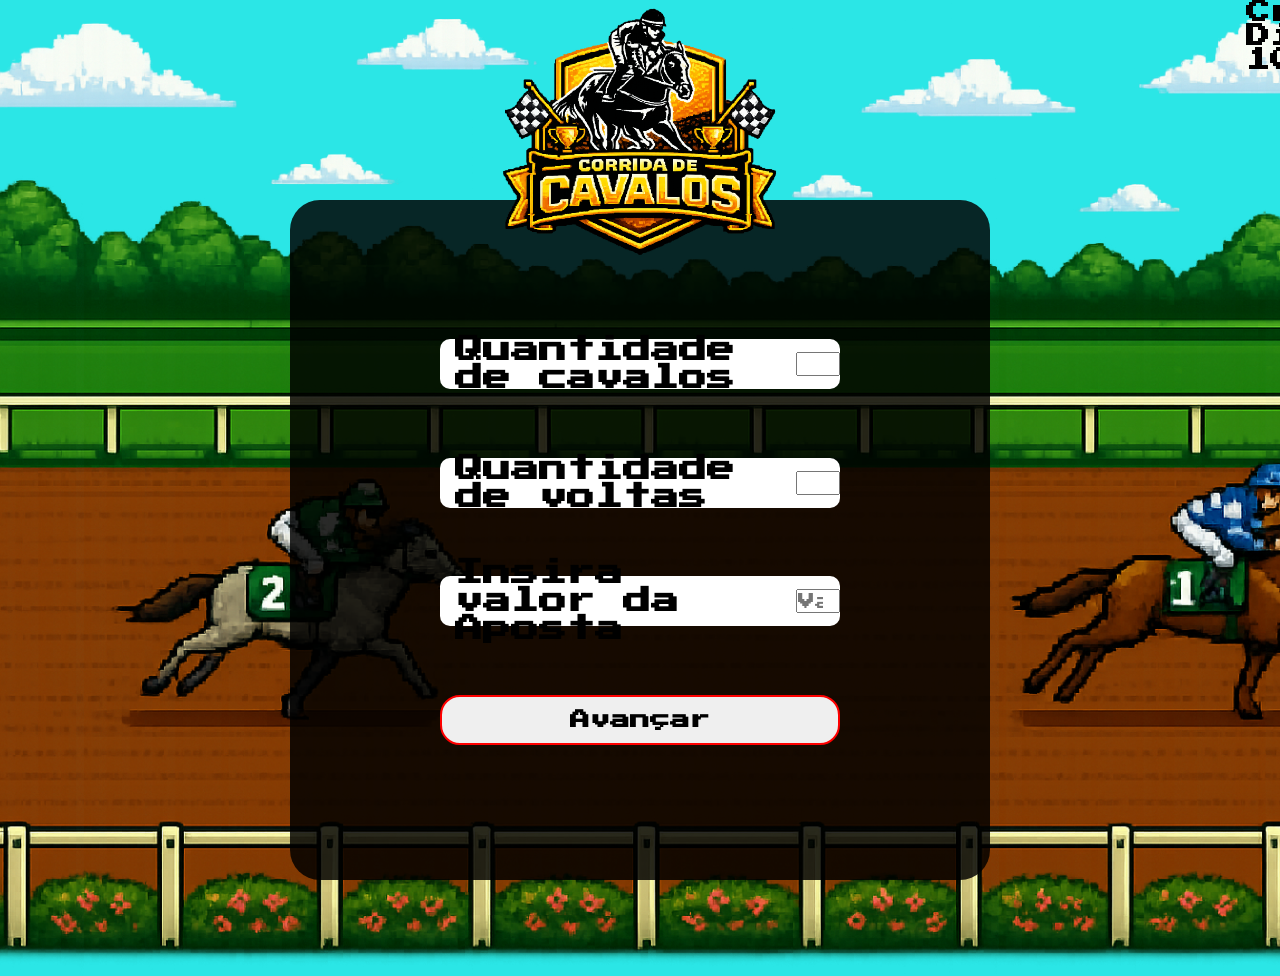
==== index copy.html @ d5cafde4 "arrumando merge" ====
<!DOCTYPE html>
<html lang="en">

<head>
    <meta charset="UTF-8">
    <meta name="viewport" content="width=device-width, initial-scale=1.0">
    <link rel="stylesheet" href="site.css">
    <link href="https://fonts.googleapis.com/css2?family=Fredoka:wght@400;500;600&display=swap" rel="stylesheet">
    <link rel="preconnect" href="https://fonts.googleapis.com">
    <link rel="preconnect" href="https://fonts.gstatic.com" crossorigin>
    <link href="https://fonts.googleapis.com/css2?family=Press+Start+2P&display=swap" rel="stylesheet">
    <script src="script.js"></script>
    <title>Corrida de Cavalos</title>

    <!-- Grupo 08 - 1SIS -->

</head>

<body>
    <div class="fundo">


        <div class="ficha">
            <h2>Créditos Disponíveis: <span id="spanCreditos"></span></h2>
        </div>
        <div class="titulo2"></div>
        <div class="box">
            <div id="dados_da_corrida" class="dados_da_corrida">
                <div style="display: flex;">
                    <div class="card">
                        <p>Quantidade de cavalos</p><input type="number" id="ipt_quant_cavalos">
                    </div>
                </div>

                <div style="display: flex;">
                    <div class="card">
                        <p> Quantidade de voltas</p><input type="number" id="ipt_quant_voltas">
                    </div>
                </div>
                <div style="display: flex;">
                    <div class="card">
                        <p> Insira valor da Aposta</p><input type="number" placeholder="Valor de aposta"
                            id="iptValorAposta">
                    </div>
                </div>



                <button onclick="avancarProximaDiv()" class="btn-avancar">Avançar</button>

            </div>

            <div id="divEscolherCavalo" class="divEscolherCavalo" style="display: none;">
                <h3 id="divCadastroNome" class="box_menor">
                    <p>Insira o nome do cavalo:</p> <input type="text" id="iptNomeCavalo">
                    <button onclick="adicionarCavalo()">Adicionar</button>
                </h3>
                <div id="div_cavalos">
                </div>


            </div>

            <input type="number" style="display: none;" placeholder="Valor de aposta" class="valor" id="iptValorAposta">
            <button class="aposta" style="display: none;" onclick="apostar()"></button>

            <div class="result" id="resultado">
                <div id="resultadoConteudo"></div>
            </div>
        </div>

    </div>
</body>
<script>
    var creditosTotais = 10;
    spanCreditos.innerHTML = creditosTotais;
</script>

</html>
---- site.css ----
@import url(https://fonts.googleapis.com/css2?family=Fredoka:wght@400;500;600&display=swap);

* {
    padding: 0;
    margin: 0;
    font-family: "Press Start 2P", sans-serif;
}

body {
    z-index: -10;
}

.fundo {
    background-color: rgb(43, 230, 230);
    background-image: url(imagens/plano2.png);
    background-position: central;
    background-size: cover;
    height: 976px;
    width: 100%;

    filter: blur(0px);
    position: relative;

    z-index: 0;

    display: flex;
    flex-direction: column;
    justify-content: flex-start;
    align-items: center;

}

.ficha {
    display: block;
    position: absolute;
    margin-left: 1500px;
}

.titulo {
    height: 390px;
    width: 430px;
    background-image: url(imagens/logo.png);
    background-position: center;
    background-size: cover;


    margin-top: 50px;

}

.titulo2 {
    height: 270px;
    width: 350px;
    background-image: url(imagens/logo.png);
    background-position: center;
    background-size: cover;
    position: absolute;
}

.box {
    border-radius: 30px;
    background-color: rgba(0, 0, 0, 0.834);
    height: 680px;
    width: 700px;
    margin-top: 200px;
    display: flex;
    flex-direction: column;
    justify-content: flex-start;
    align-items: center;
}

.botao {
    height: 120px;
    width: 400px;
    background-image: url(imagens/BOTAO.png);
    background-position: center;
    background-size: cover;
    margin-top: 90px;
    font-size: 28px;
    font-family: 'Pixelify Sans', sans-serif;
    font-weight: 700;
    z-index: 20;
    transition: 0.3s;
    position: absolute;
}

.botao:hover {
    transform: scale(1.10)
}

.box_menor {
    background-color: rgba(255, 255, 255, 0.834);
    border-radius: 20px;
    height: 80px;
    width: 600px;
    margin-top: 20px;
    transition: 0.3s;
    display: flex;
    align-items: center;
    justify-items: center;
    margin-top: 70px;

}

.box_menor:hover {
    transform: scale(1.10)
}



.cavalo {
    border-radius: 100px;
    background-color: white;

    height: 70px;
    width: 70px;

    margin: 5px;
    margin-left: 10px;

    background-position: center;
    background-size: 210px 150px;
}

p {
    font-size: 25px;
    margin-left: 15px;
    font-family: "Press Start 2P", sans-serif;
}

.box_menor input {
    margin-left: 470px;
    width: 170px;
    height: 40px;
    font-size: 20px;
    text-align: center;
    border-radius: 20px;
    position: absolute;
    margin-top: 10px;
}

.valor {
    margin-left: 0px;
    width: 170px;
    height: 40px;
    font-size: 20px;
    text-align: center;
    border-radius: 20px;
    position: absolute;
    margin-top: 550px;

}

.box_menor input:checked {
    background-color: rgb(0, 38, 255);
}

.result {
    display: none;
    font-size: 20px;
    height: 450px;
    width: 500px;
    background-color: rgba(255, 255, 255, 0.834);
    color: rgb(0, 0, 0);
    border-radius: 20px;
    margin-top: 90px;
    text-align: center;
    overflow: auto;
    scrollbar-width: none;
}

.aposta {
    width: 180px;
    height: 80px;
    position: absolute;
    margin-top: 610px;
    margin-left: 0px;
    transition: 0.3s;
    border: none;
    background-color: rgba(240, 248, 255, 0);
    background-image: url(imagens/apostar.png);
    background-position: center;
    background-size: cover;
}

.aposta:hover {
    transform: scale(1.10);
}

.dados_da_corrida {
    display: flex;
    align-items: center;
    justify-content: space-evenly;
    flex-direction: column;
    width: 80%;
    height: 80%;
    margin-top: 70px;
}

.dados_da_corrida input {
    width: 40px;
    margin-left: 30px;
    height: 20px;
    font-size: 17px;
}

.dados_da_corrida p {
    font-size: 28px;
    /*font-family: 'Pixelify Sans', sans-serif;*/
    font-weight: 700;
    color: rgb(0, 0, 0);
}

.card {
    background-color: rgb(255, 255, 255);
    width: 400px;
    height: 50px;
    align-items: center;
    display: flex;
    border-radius: 10px;

}

.btn-avancar {
    height: 50px;
    width: 400px;
    border: 2px solid rgb(255, 0, 0);
    border-radius: 20px;
    font-size: 20px;
    font-weight: 700;
}

/* .btn-avancar:hover {
transform
} */

.divEscolherCavalo h3 {
    color: white;
}

.divEscolherCavalo input {
    border: 2px solid;
    margin-left: 250px;
    margin-bottom: 10px;
    height: 40px;
}

.divEscolherCavalo button {
    width: 80px;
    height: 40px;
    margin-left: 250px;
    border: 2px solid;
    border-radius: 20px;

}

.divEscolherCavalo p {
    color: black;
    font-size: 20px;
}
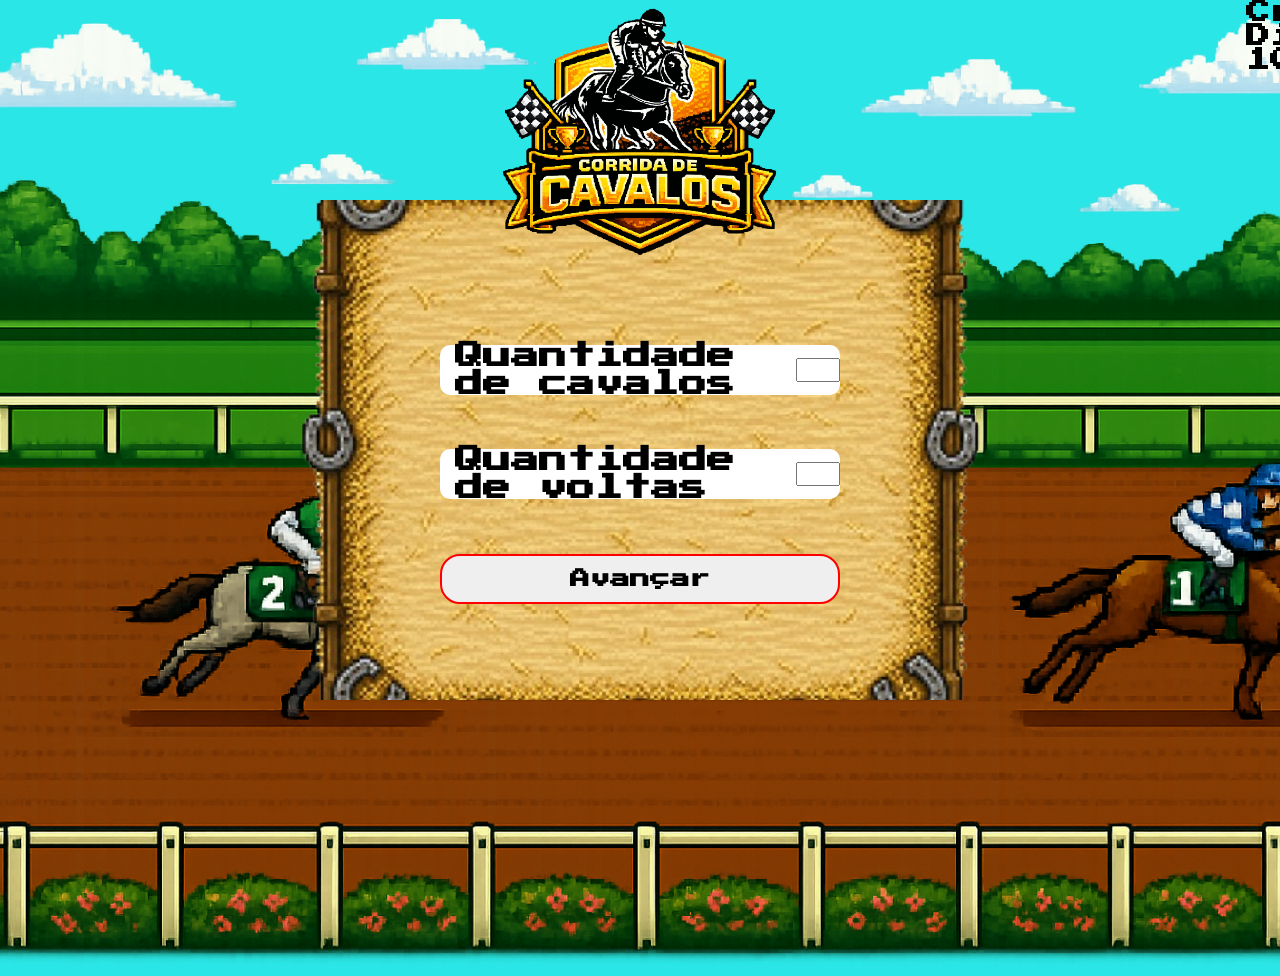
==== commit 4226ad7d: "resolvendo conflito" ====
--- a/index copy.html
+++ b/index copy.html
@@ -37,12 +37,7 @@
                         <p> Quantidade de voltas</p><input type="number" id="ipt_quant_voltas">
                     </div>
                 </div>
-                <div style="display: flex;">
-                    <div class="card">
-                        <p> Insira valor da Aposta</p><input type="number" placeholder="Valor de aposta"
-                            id="iptValorAposta">
-                    </div>
-                </div>
+
 
 
 
@@ -58,11 +53,12 @@
                 <div id="div_cavalos">
                 </div>
 
-
+                <input type="number" style="display: none;" placeholder="Valor de aposta" class="valor"
+                    id="iptValorAposta">
+                <button class="aposta" style="display: none;" onclick="apostar()"></button>
             </div>
 
-            <input type="number" style="display: none;" placeholder="Valor de aposta" class="valor" id="iptValorAposta">
-            <button class="aposta" style="display: none;" onclick="apostar()"></button>
+
 
             <div class="result" id="resultado">
                 <div id="resultadoConteudo"></div>
--- a/site.css
+++ b/site.css
@@ -59,14 +59,21 @@
 
 .box {
     border-radius: 30px;
-    background-color: rgba(0, 0, 0, 0.834);
-    height: 680px;
+    background-image: url(imagens/box_grande.png);
+    background-position: center;
+    background-size: cover;
+    height: auto;
+    min-height: 500px;
+    max-height: 90vh;
     width: 700px;
     margin-top: 200px;
+    padding: 20px;
+    box-sizing: border-box;
     display: flex;
     flex-direction: column;
     justify-content: flex-start;
     align-items: center;
+    overflow-y: auto;
 }
 
 .botao {
@@ -91,15 +98,15 @@
 .box_menor {
     background-color: rgba(255, 255, 255, 0.834);
     border-radius: 20px;
-    height: 80px;
+    height: 60px;
     width: 600px;
-    margin-top: 20px;
+    margin-top: 15px;
     transition: 0.3s;
     display: flex;
     align-items: center;
-    justify-items: center;
-    margin-top: 70px;
-
+    justify-content: space-between;
+    padding: 0 20px;
+    box-sizing: border-box;
 }
 
 .box_menor:hover {
@@ -129,26 +136,21 @@
 }
 
 .box_menor input {
-    margin-left: 470px;
-    width: 170px;
+    position: relative;
+    margin: 0;
+    width: 25px;
+    height: 25px;
+    cursor: pointer;
+}
+
+.valor {
+    width: 200px;
     height: 40px;
     font-size: 20px;
     text-align: center;
     border-radius: 20px;
-    position: absolute;
-    margin-top: 10px;
-}
-
-.valor {
-    margin-left: 0px;
-    width: 170px;
-    height: 40px;
-    font-size: 20px;
-    text-align: center;
-    border-radius: 20px;
-    position: absolute;
-    margin-top: 550px;
-
+    margin: 15px auto;
+    display: none;
 }
 
 .box_menor input:checked {
@@ -172,15 +174,15 @@
 .aposta {
     width: 180px;
     height: 80px;
-    position: absolute;
-    margin-top: 610px;
-    margin-left: 0px;
+    margin: 10px auto;
+    display: none;
     transition: 0.3s;
     border: none;
     background-color: rgba(240, 248, 255, 0);
     background-image: url(imagens/apostar.png);
     background-position: center;
     background-size: cover;
+    cursor: pointer;
 }
 
 .aposta:hover {
@@ -257,4 +259,15 @@
 .divEscolherCavalo p {
     color: black;
     font-size: 20px;
-}+}
+
+#div_cavalos {
+    max-height: 280px;
+    overflow-y: auto;
+    width: 100%;
+    display: flex;
+    flex-direction: column;
+    align-items: center;
+    gap: 10px;
+}
+
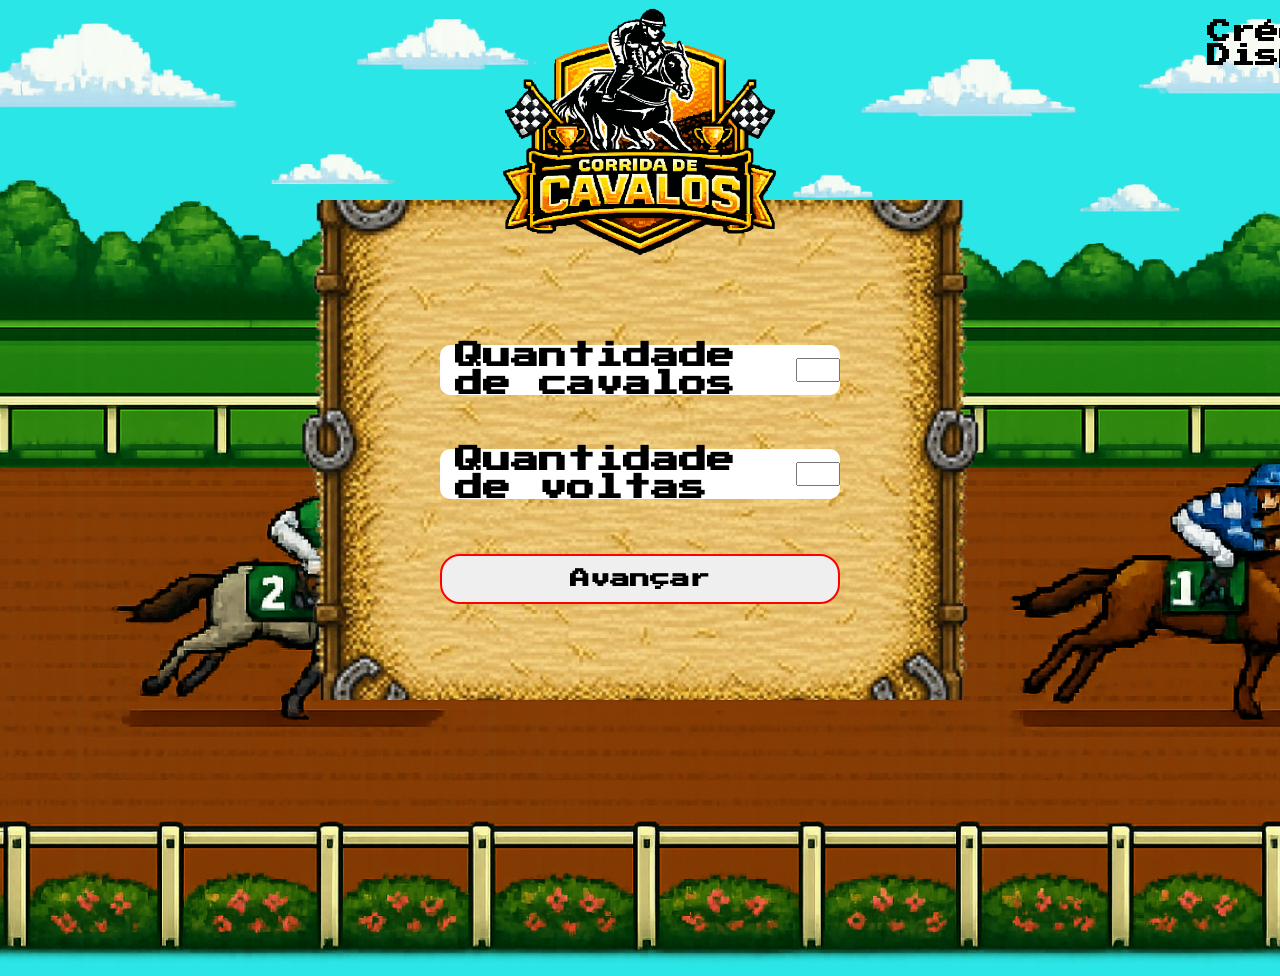
==== commit 7b5fb083: "mudança nos créditos" ====
--- a/index copy.html
+++ b/index copy.html
@@ -21,7 +21,7 @@
 
 
         <div class="ficha">
-            <h2>Créditos Disponíveis: <span id="spanCreditos"></span></h2>
+            <h2>Créditos Disponíveis:<span id="spanCreditos"></span></h2>
         </div>
         <div class="titulo2"></div>
         <div class="box">
--- a/site.css
+++ b/site.css
@@ -31,9 +31,10 @@
 }
 
 .ficha {
-    display: block;
+    display: flex;
     position: absolute;
-    margin-left: 1500px;
+    margin-left: 1470px;
+    margin-top: 20px;
 }
 
 .titulo {
@@ -73,7 +74,7 @@
     flex-direction: column;
     justify-content: flex-start;
     align-items: center;
-    overflow-y: auto;
+    /*overflow-y: auto;*/
 }
 
 .botao {
@@ -240,20 +241,23 @@
     color: white;
 }
 
-.divEscolherCavalo input {
+#iptNomeCavalo {
     border: 2px solid;
-    margin-left: 250px;
-    margin-bottom: 10px;
     height: 40px;
-}
-
-.divEscolherCavalo button {
-    width: 80px;
+    border-radius: 10px;
+    padding: 0 10px;
+    width: 200px;
+    font-size: 16px;
+}
+
+#divCadastroNome button {
+    width: 120px;
     height: 40px;
-    margin-left: 250px;
     border: 2px solid;
     border-radius: 20px;
-
+    cursor: pointer;
+    background-color: white;
+    font-weight: bold;
 }
 
 .divEscolherCavalo p {
@@ -269,5 +273,4 @@
     flex-direction: column;
     align-items: center;
     gap: 10px;
-}
-
+}
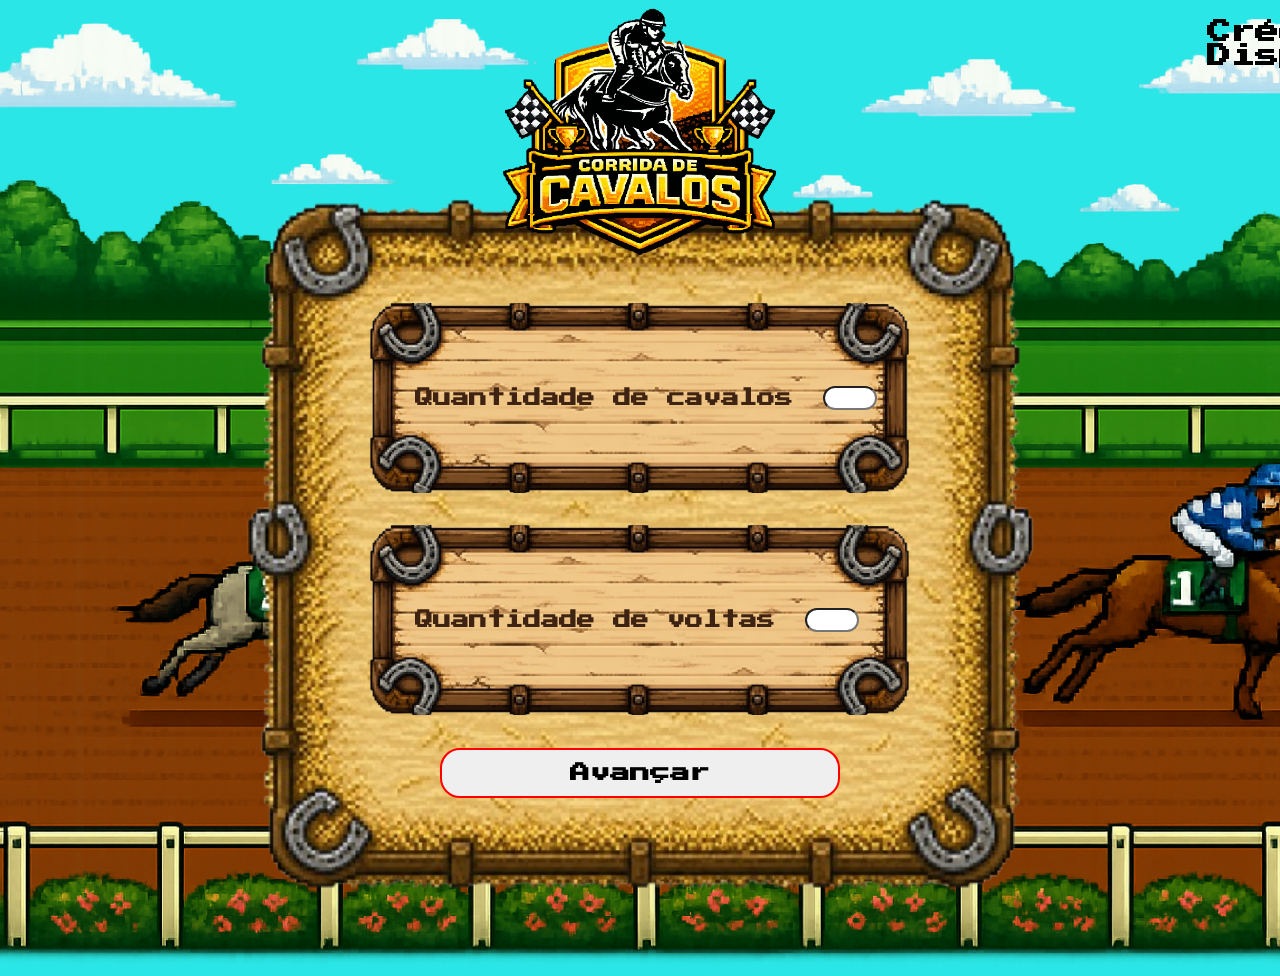
==== commit b8bcff70: "atualizando css" ====
--- a/index copy.html
+++ b/index copy.html
@@ -46,10 +46,10 @@
             </div>
 
             <div id="divEscolherCavalo" class="divEscolherCavalo" style="display: none;">
-                <h3 id="divCadastroNome" class="box_menor">
+                <div id="divCadastroNome" class="box_menor">
                     <p>Insira o nome do cavalo:</p> <input type="text" id="iptNomeCavalo">
                     <button onclick="adicionarCavalo()">Adicionar</button>
-                </h3>
+                </div>
                 <div id="div_cavalos">
                 </div>
 
--- a/site.css
+++ b/site.css
@@ -62,19 +62,19 @@
     border-radius: 30px;
     background-image: url(imagens/box_grande.png);
     background-position: center;
-    background-size: cover;
-    height: auto;
-    min-height: 500px;
-    max-height: 90vh;
-    width: 700px;
-    margin-top: 200px;
+    background-repeat: no-repeat;
+    background-size: cover;
+    height: 700px;
+    width: 750px;
+    margin-top: 180px;
     padding: 20px;
-    box-sizing: border-box;
     display: flex;
     flex-direction: column;
     justify-content: flex-start;
     align-items: center;
-    /*overflow-y: auto;*/
+    overflow: hidden;
+
+
 }
 
 .botao {
@@ -99,15 +99,30 @@
 .box_menor {
     background-color: rgba(255, 255, 255, 0.834);
     border-radius: 20px;
-    height: 60px;
-    width: 600px;
+    height: auto;
+    min-height: 60px;
+    width: 90%;
+    max-width: 600px;
     margin-top: 15px;
     transition: 0.3s;
     display: flex;
     align-items: center;
     justify-content: space-between;
-    padding: 0 20px;
+    padding: 10px 20px;
     box-sizing: border-box;
+    gap: 10px;
+}
+
+#divCadastroNome p {
+    font-size: 8px;
+    margin-left: 0;
+    white-space: nowrap;
+    flex-shrink: 0;
+}
+
+#divCadastroNome #iptNomeCavalo {
+    flex: 1;
+    min-width: 0;
 }
 
 .box_menor:hover {
@@ -131,7 +146,7 @@
 }
 
 p {
-    font-size: 25px;
+    font-size: 10px;
     margin-left: 15px;
     font-family: "Press Start 2P", sans-serif;
 }
@@ -201,23 +216,29 @@
 }
 
 .dados_da_corrida input {
-    width: 40px;
+    width: 50px;
     margin-left: 30px;
     height: 20px;
     font-size: 17px;
+    border-radius: 20px;
+    text-align: center;
 }
 
 .dados_da_corrida p {
-    font-size: 28px;
+    font-size: 18px;
     /*font-family: 'Pixelify Sans', sans-serif;*/
     font-weight: 700;
-    color: rgb(0, 0, 0);
+    color: rgb(63, 35, 18);
 }
 
 .card {
-    background-color: rgb(255, 255, 255);
-    width: 400px;
-    height: 50px;
+    background-image: url(imagens/cardcavalo.png);
+    background-position: center;
+    background-size: cover;
+    padding-left: 40px;
+    width: 520px;
+    height: 190px;
+    gap: 0px;
     align-items: center;
     display: flex;
     border-radius: 10px;
@@ -247,7 +268,7 @@
     border-radius: 10px;
     padding: 0 10px;
     width: 200px;
-    font-size: 16px;
+    font-size: 20px;
 }
 
 #divCadastroNome button {
@@ -260,9 +281,19 @@
     font-weight: bold;
 }
 
+.divEscolherCavalo {
+    display: flex;
+    flex-direction: column;
+    align-items: center;
+    width: 100%;
+    padding: 20px;
+    box-sizing: border-box;
+    margin-top: 60px;
+}
+
 .divEscolherCavalo p {
     color: black;
-    font-size: 20px;
+    font-size: 10px;
 }
 
 #div_cavalos {
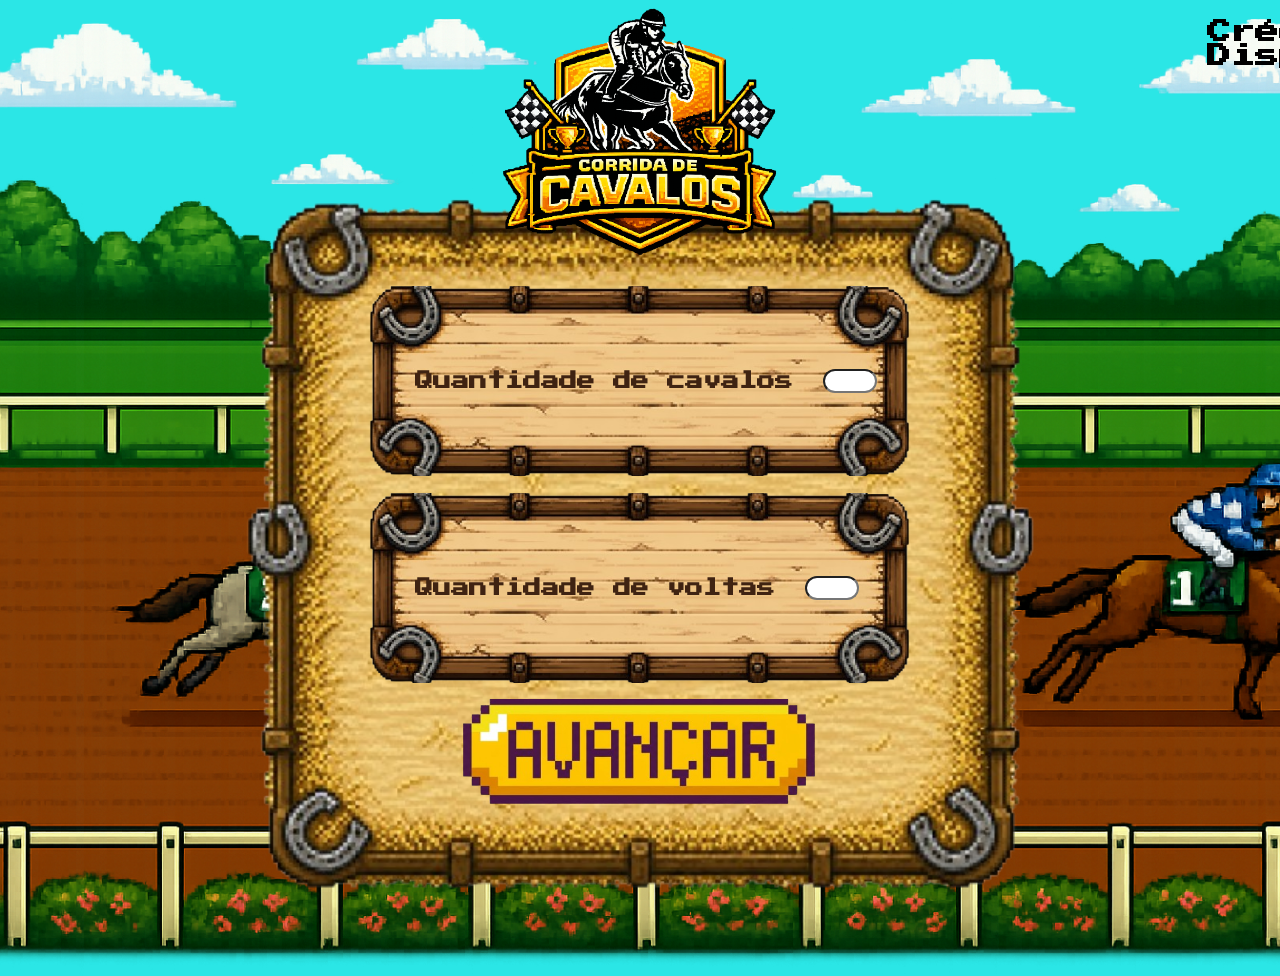
==== commit 44cf148e: "botao" ====
--- a/index copy.html
+++ b/index copy.html
@@ -41,15 +41,15 @@
 
 
 
-                <button onclick="avancarProximaDiv()" class="btn-avancar">Avançar</button>
+                <button onclick="avancarProximaDiv()" class="btn-avancar"></button>
 
             </div>
 
             <div id="divEscolherCavalo" class="divEscolherCavalo" style="display: none;">
-                <div id="divCadastroNome" class="box_menor">
+                <h3 id="divCadastroNome" class="box_menor">
                     <p>Insira o nome do cavalo:</p> <input type="text" id="iptNomeCavalo">
                     <button onclick="adicionarCavalo()">Adicionar</button>
-                </div>
+                </h3>
                 <div id="div_cavalos">
                 </div>
 
--- a/site.css
+++ b/site.css
@@ -64,15 +64,18 @@
     background-position: center;
     background-repeat: no-repeat;
     background-size: cover;
+
+
     height: 700px;
     width: 750px;
+
     margin-top: 180px;
     padding: 20px;
+
     display: flex;
     flex-direction: column;
     justify-content: flex-start;
     align-items: center;
-    overflow: hidden;
 
 
 }
@@ -99,36 +102,42 @@
 .box_menor {
     background-color: rgba(255, 255, 255, 0.834);
     border-radius: 20px;
-    height: auto;
-    min-height: 60px;
-    width: 90%;
-    max-width: 600px;
+    height: 60px;
+    width: 600px;
     margin-top: 15px;
     transition: 0.3s;
     display: flex;
     align-items: center;
     justify-content: space-between;
-    padding: 10px 20px;
+    padding: 0 20px;
     box-sizing: border-box;
-    gap: 10px;
-}
-
-#divCadastroNome p {
-    font-size: 8px;
-    margin-left: 0;
-    white-space: nowrap;
-    flex-shrink: 0;
-}
-
-#divCadastroNome #iptNomeCavalo {
-    flex: 1;
-    min-width: 0;
 }
 
 .box_menor:hover {
     transform: scale(1.10)
 }
 
+
+.btn-avancar {
+   background-image: url(imagens/avançar.png);
+    background-position: center;
+    background-size: cover;
+    background-color: rgba(240, 248, 255, 0);
+    border: none;
+    height: 115px;
+    width: 400px;
+    font-size: 20px;
+    font-weight: 700;
+    transition: 0.3s;
+    cursor: pointer;
+
+
+}
+
+.btn-avancar::hover{
+    transform: scale(1.10);
+
+}
 
 
 .cavalo {
@@ -245,14 +254,6 @@
 
 }
 
-.btn-avancar {
-    height: 50px;
-    width: 400px;
-    border: 2px solid rgb(255, 0, 0);
-    border-radius: 20px;
-    font-size: 20px;
-    font-weight: 700;
-}
 
 /* .btn-avancar:hover {
 transform
@@ -268,7 +269,7 @@
     border-radius: 10px;
     padding: 0 10px;
     width: 200px;
-    font-size: 20px;
+    font-size: 16px;
 }
 
 #divCadastroNome button {
@@ -281,19 +282,9 @@
     font-weight: bold;
 }
 
-.divEscolherCavalo {
-    display: flex;
-    flex-direction: column;
-    align-items: center;
-    width: 100%;
-    padding: 20px;
-    box-sizing: border-box;
-    margin-top: 60px;
-}
-
 .divEscolherCavalo p {
     color: black;
-    font-size: 10px;
+    font-size: 20px;
 }
 
 #div_cavalos {
@@ -304,4 +295,30 @@
     flex-direction: column;
     align-items: center;
     gap: 10px;
+}
+
+
+/*
+BILHETE
+*/
+
+.container-bilhete{
+    display: flex;
+    flex-direction: column;
+}
+
+.card-bilhete{
+    background-image: url(../jogo-dos-cavalos/imagens/img-bilhete.png);
+    background-position: center;
+    background-size: cover;
+    background-repeat: no-repeat;
+    width: 500px;
+    height: 600px;
+    text-align: center;
+}
+
+.ipt_nota{
+    margin-top: 30%;
+    color: black;
+    font-size: 36px;
 }
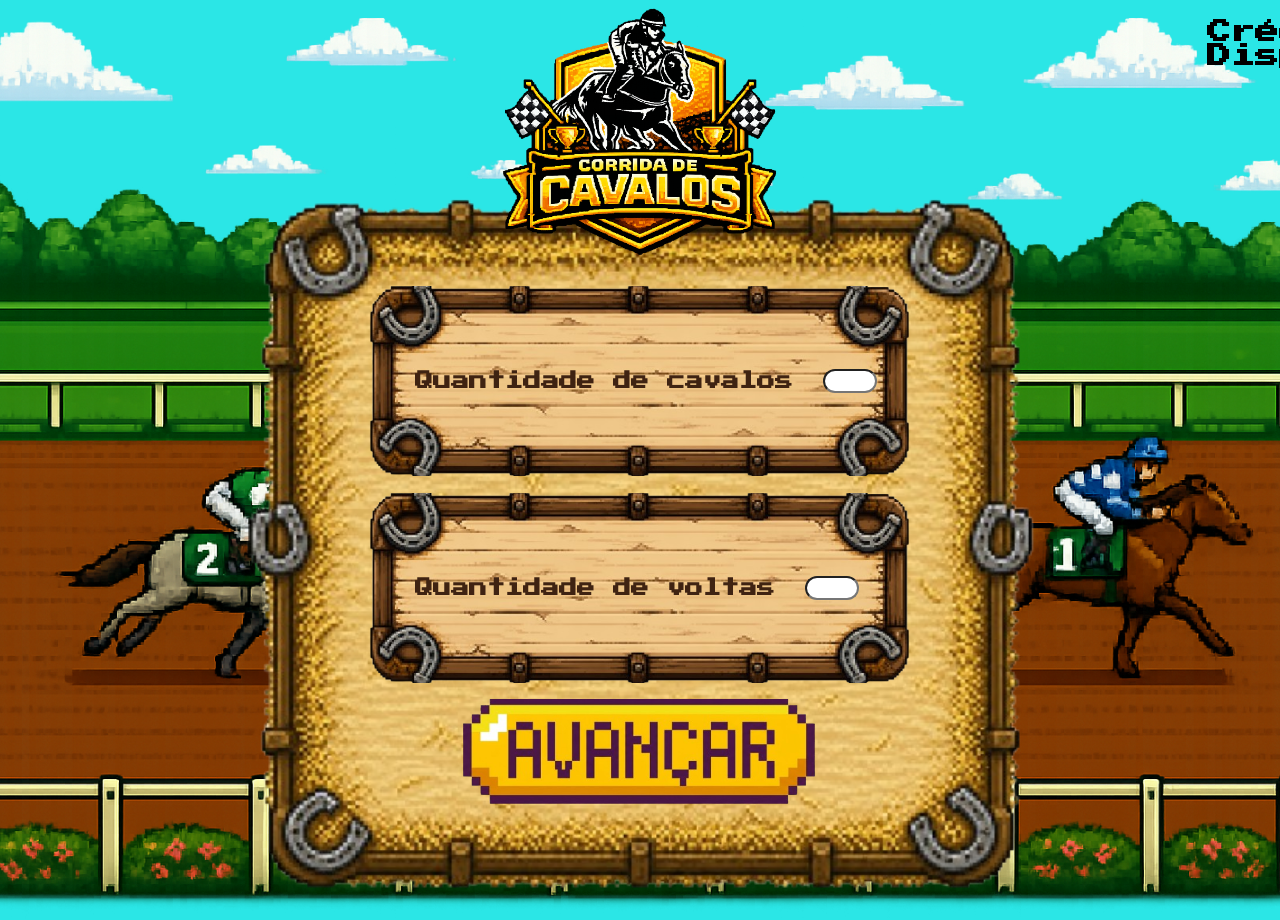
==== commit cf16970d: "inserindo nova div com a corrida dos cavalos por gif e podio" ====
--- a/index copy.html
+++ b/index copy.html
@@ -46,10 +46,10 @@
             </div>
 
             <div id="divEscolherCavalo" class="divEscolherCavalo" style="display: none;">
-                <h3 id="divCadastroNome" class="box_menor">
+                <div id="divCadastroNome" class="box_menor">
                     <p>Insira o nome do cavalo:</p> <input type="text" id="iptNomeCavalo">
                     <button onclick="adicionarCavalo()">Adicionar</button>
-                </h3>
+                </div>
                 <div id="div_cavalos">
                 </div>
 
@@ -63,8 +63,23 @@
             <div class="result" id="resultado">
                 <div id="resultadoConteudo"></div>
             </div>
+
+            <div id="divPistaCorrida" class="divPistaCorrida" style="display: none;">
+            </div>
+
+            <div id="divPodioFinal" class="divPodioFinal" style="display: none;">
+                <div id="podioCavalos" class="podio-cavalos"></div>
+                <div id="historicoVoltas" class="historico-voltas"></div>
+            </div>
+
+            <div id="divApostaEReiniciar" class="divApostaEReiniciar" style="display: none;">
+                <div id="resultadoMensagemAposta"></div>
+                <button onclick="reiniciarJogo()" class="btn-reiniciar">Nova Corrida</button>
+            </div>
         </div>
 
+
+        
     </div>
 </body>
 <script>
--- a/site.css
+++ b/site.css
@@ -8,14 +8,15 @@
 
 body {
     z-index: -10;
+    min-height: 100vh;
 }
 
 .fundo {
     background-color: rgb(43, 230, 230);
     background-image: url(imagens/plano2.png);
-    background-position: central;
-    background-size: cover;
-    height: 976px;
+    background-position: center;
+    background-size: cover;
+    min-height: 100vh;
     width: 100%;
 
     filter: blur(0px);
@@ -64,18 +65,15 @@
     background-position: center;
     background-repeat: no-repeat;
     background-size: cover;
-
-
     height: 700px;
     width: 750px;
-
     margin-top: 180px;
     padding: 20px;
-
     display: flex;
     flex-direction: column;
     justify-content: flex-start;
     align-items: center;
+    overflow: hidden;
 
 
 }
@@ -103,7 +101,8 @@
     background-color: rgba(255, 255, 255, 0.834);
     border-radius: 20px;
     height: 60px;
-    width: 600px;
+    width: 90%;
+    max-width: 600px;
     margin-top: 15px;
     transition: 0.3s;
     display: flex;
@@ -119,7 +118,7 @@
 
 
 .btn-avancar {
-   background-image: url(imagens/avançar.png);
+    background-image: url(imagens/avançar.png);
     background-position: center;
     background-size: cover;
     background-color: rgba(240, 248, 255, 0);
@@ -134,7 +133,7 @@
 
 }
 
-.btn-avancar::hover{
+.btn-avancar::hover {
     transform: scale(1.10);
 
 }
@@ -254,7 +253,6 @@
 
 }
 
-
 /* .btn-avancar:hover {
 transform
 } */
@@ -272,6 +270,11 @@
     font-size: 16px;
 }
 
+#divEscolherCavalo.divEscolherCavalo {
+    margin-top: 70px;
+    padding-left: 30px;
+}
+
 #divCadastroNome button {
     width: 120px;
     height: 40px;
@@ -280,11 +283,12 @@
     cursor: pointer;
     background-color: white;
     font-weight: bold;
+    margin-left: 10px;
 }
 
 .divEscolherCavalo p {
     color: black;
-    font-size: 20px;
+    font-size: 14px;
 }
 
 #div_cavalos {
@@ -298,27 +302,109 @@
 }
 
 
-/*
-BILHETE
-*/
-
-.container-bilhete{
-    display: flex;
-    flex-direction: column;
-}
-
-.card-bilhete{
-    background-image: url(../jogo-dos-cavalos/imagens/img-bilhete.png);
-    background-position: center;
-    background-size: cover;
-    background-repeat: no-repeat;
-    width: 500px;
-    height: 600px;
-    text-align: center;
-}
-
-.ipt_nota{
-    margin-top: 30%;
-    color: black;
-    font-size: 36px;
+.divPistaCorrida {
+    background-color: #8B5A2B;
+    border: 8px solid #5C3A21;
+    border-radius: 20px;
+    width: 90%;
+    max-width: 680px;
+    padding: 15px;
+    margin-top: 50px;
+    display: flex;
+    flex-direction: column;
+    gap: 15px;
+    box-sizing: border-box;
+}
+
+.raia {
+    display: flex;
+    align-items: center;
+    background-color: #a06d3b;
+    border-bottom: 2px dashed #5C3A21;
+    padding: 8px 10px;
+    border-radius: 5px;
+    position: relative;
+    height: 60px;
+}
+
+.raia:last-child {
+    border-bottom: none;
+}
+
+.nome-cavalo-raia {
+    font-size: 10px;
+    color: #fff;
+    width: 100px;
+    white-space: nowrap;
+    overflow: hidden;
+    text-overflow: ellipsis;
+    font-weight: bold;
+}
+
+.pista-trilho {
+    flex-grow: 1;
+    position: relative;
+    height: 100%;
+}
+
+.cavalo-correndo {
+    position: absolute;
+    height: 50px;
+    width: auto;
+    left: 0%;
+    bottom: 5px;
+    transition: left 5s linear;
+}
+
+
+.divPodioFinal {
+    background-color: rgba(92, 58, 33, 0.95);
+    border: 5px solid #8B5A2B;
+    border-radius: 20px;
+    width: 90%;
+    max-width: 680px;
+    padding: 20px;
+    margin-top: 30px;
+    box-sizing: border-box;
+    overflow-y: auto;
+    max-height: 480px;
+    scrollbar-width: thin;
+}
+
+.btn-reiniciar {
+    display: block;
+    margin: 20px auto 0 auto;
+    padding: 10px 20px;
+    font-size: 12px;
+    background-color: #FFD700;
+    color: #000;
+    border: 3px solid #b89700;
+    border-radius: 10px;
+    cursor: pointer;
+    font-weight: bold;
+    font-family: "Press Start 2P", sans-serif;
+}
+
+.btn-reiniciar:hover {
+    transform: scale(1.05);
+}
+
+.divApostaEReiniciar {
+    width: 90%;
+    max-width: 680px;
+    margin-top: 15px;
+    display: flex;
+    flex-direction: column;
+    align-items: center;
+    justify-content: center;
+}
+
+#resultadoMensagemAposta {
+    background-color: rgba(92, 58, 33, 0.95);
+    border: 5px solid #8B5A2B;
+    border-radius: 20px;
+    padding: 15px;
+    width: 100%;
+    box-sizing: border-box;
+    margin-bottom: 10px;
 }
